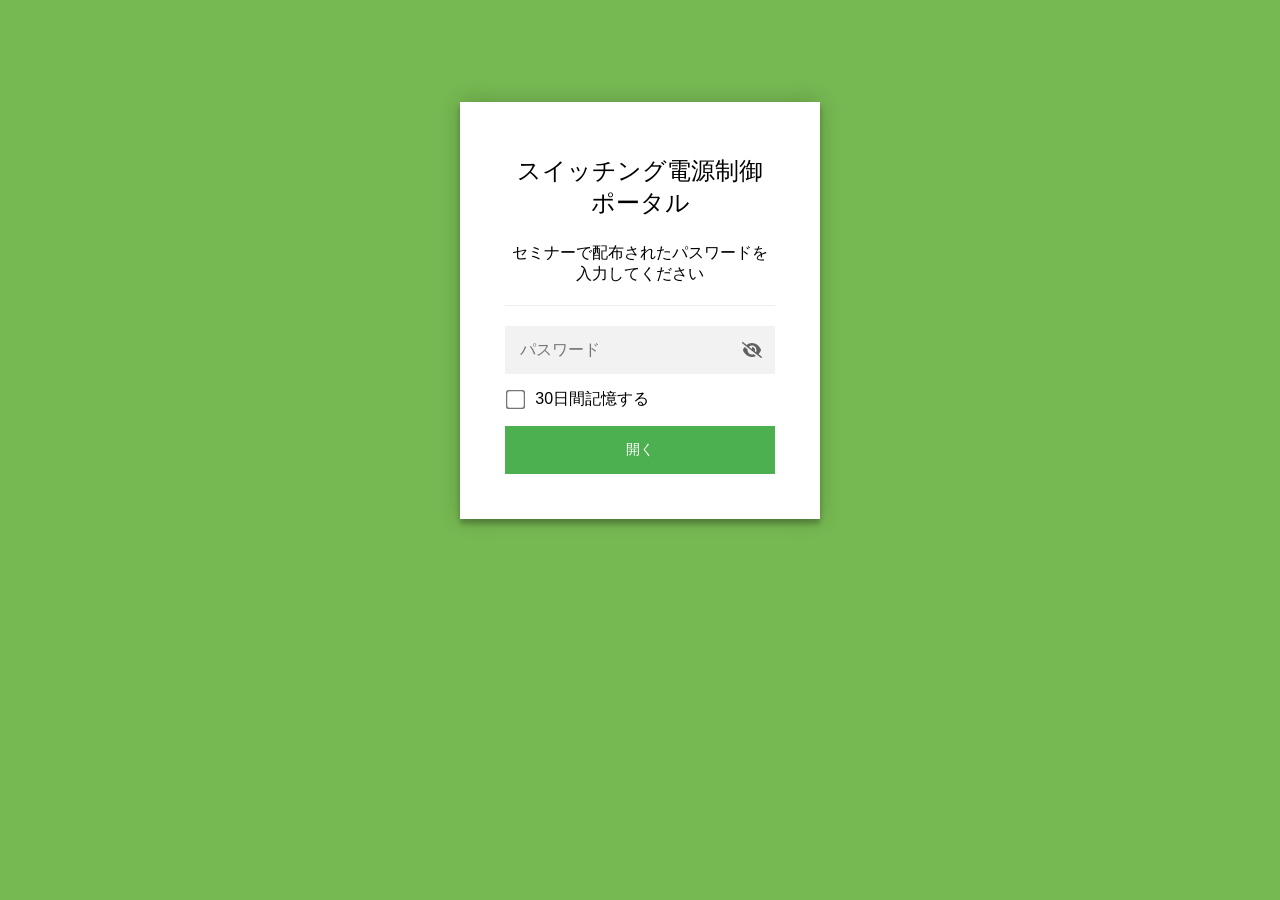
==== index.html @ 80177dbc "セミナー補助サイト(暗号化済み)初回公開" ====
<!DOCTYPE html>
<html class="staticrypt-html">
    <head>
        <meta charset="utf-8" />
        <title>スイッチング電源制御ポータル</title>
        <meta name="viewport" content="width=device-width, initial-scale=1" />

        <!-- do not cache this page -->
        <meta http-equiv="cache-control" content="max-age=0" />
        <meta http-equiv="cache-control" content="no-cache" />
        <meta http-equiv="expires" content="0" />
        <meta http-equiv="expires" content="Tue, 01 Jan 1980 1:00:00 GMT" />
        <meta http-equiv="pragma" content="no-cache" />

        <style>
            .staticrypt-hr {
                margin-top: 20px;
                margin-bottom: 20px;
                border: 0;
                border-top: 1px solid #eee;
            }

            .staticrypt-page {
                width: 360px;
                padding: 8% 0 0;
                margin: auto;
                box-sizing: border-box;
            }

            .staticrypt-form {
                position: relative;
                z-index: 1;
                background: #ffffff;
                max-width: 360px;
                margin: 0 auto 100px;
                padding: 45px;
                text-align: center;
                box-shadow: 0 0 20px 0 rgba(0, 0, 0, 0.2), 0 5px 5px 0 rgba(0, 0, 0, 0.24);
            }

            .staticrypt-form input[type="password"],
            input[type="text"] {
                background: inherit;
                border: 0;
                box-sizing: border-box; /* This ensures padding is included in the total width */
                font-size: 14px;
                outline: 0;
                padding: 15px 30px 15px 15px; /* Adjust the padding to ensure there is space for the icon */
                width: 100%;
            }

            .staticrypt-password-container {
                position: relative;
                outline: 0;
                background: #f2f2f2;
                width: 100%;
                border: 0;
                margin: 0 0 15px;
                box-sizing: border-box;
            }

            .staticrypt-toggle-password-visibility {
                cursor: pointer;
                height: 20px;
                opacity: 60%;
                padding: 13px;
                position: absolute;
                right: 0;
                top: 50%;
                transform: translateY(-50%);
                width: 20px;
            }

            .staticrypt-form .staticrypt-decrypt-button {
                text-transform: uppercase;
                outline: 0;
                background: #4CAF50;
                width: 100%;
                border: 0;
                padding: 15px;
                color: #ffffff;
                font-size: 14px;
                cursor: pointer;
            }

            .staticrypt-form .staticrypt-decrypt-button:hover,
            .staticrypt-form .staticrypt-decrypt-button:active,
            .staticrypt-form .staticrypt-decrypt-button:focus {
                background: #4CAF50;
                filter: brightness(92%);
            }

            .staticrypt-html {
                height: 100%;
            }

            .staticrypt-body {
                height: 100%;
                margin: 0;
            }

            .staticrypt-content {
                height: 100%;
                margin-bottom: 1em;
                background: #76B852;
                font-family: "Arial", sans-serif;
                -webkit-font-smoothing: antialiased;
                -moz-osx-font-smoothing: grayscale;
            }

            .staticrypt-instructions {
                margin-top: -1em;
                margin-bottom: 1em;
            }

            .staticrypt-title {
                font-size: 1.5em;
            }

            label.staticrypt-remember {
                display: flex;
                align-items: center;
                margin-bottom: 1em;
            }

            .staticrypt-remember input[type="checkbox"] {
                transform: scale(1.5);
                margin-right: 1em;
            }

            .hidden {
                display: none !important;
            }

            .staticrypt-spinner-container {
                height: 100%;
                display: flex;
                align-items: center;
                justify-content: center;
            }

            .staticrypt-spinner {
                display: inline-block;
                width: 2rem;
                height: 2rem;
                vertical-align: text-bottom;
                border: 0.25em solid gray;
                border-right-color: transparent;
                border-radius: 50%;
                -webkit-animation: spinner-border 0.75s linear infinite;
                animation: spinner-border 0.75s linear infinite;
                animation-duration: 0.75s;
                animation-timing-function: linear;
                animation-delay: 0s;
                animation-iteration-count: infinite;
                animation-direction: normal;
                animation-fill-mode: none;
                animation-play-state: running;
                animation-name: spinner-border;
            }

            @keyframes spinner-border {
                100% {
                    transform: rotate(360deg);
                }
            }

            @media screen and (-webkit-min-device-pixel-ratio: 0) {
                .staticrypt-form input[type="password"],
                input[type="text"] {
                    font-size: 16px;
                }
            }
        </style>
    </head>

    <body class="staticrypt-body">
        <div id="staticrypt_loading" class="staticrypt-spinner-container">
            <div class="staticrypt-spinner"></div>
        </div>

        <div id="staticrypt_content" class="staticrypt-content hidden">
            <div class="staticrypt-page">
                <div class="staticrypt-form">
                    <div class="staticrypt-instructions">
                        <p class="staticrypt-title">スイッチング電源制御ポータル</p>
                        <p>セミナーで配布されたパスワードを入力してください</p>
                    </div>

                    <hr class="staticrypt-hr" />

                    <form id="staticrypt-form" action="#" method="post">
                        <div class="staticrypt-password-container">
                            <input
                                id="staticrypt-password"
                                type="password"
                                name="password"
                                placeholder="パスワード"
                                autofocus
                            />

                            <img
                                class="staticrypt-toggle-password-visibility"
                                alt="Show password"
                                title="Show password"
                                src="[data-uri]"
                            />
                        </div>

                        <label id="staticrypt-remember-label" class="staticrypt-remember hidden">
                            <input id="staticrypt-remember" type="checkbox" name="remember" />
                            30日間記憶する
                        </label>

                        <input type="submit" class="staticrypt-decrypt-button" value="開く" />
                    </form>
                </div>
            </div>
        </div>

        <script>
            // these variables will be filled when generating the file - the template format is 'variable_name'
            const staticryptInitiator = ((function(){
  const exports = {};
  const cryptoEngine = ((function(){
  const exports = {};
  const { subtle } = crypto;

const IV_BITS = 16 * 8;
const HEX_BITS = 4;
const ENCRYPTION_ALGO = "AES-CBC";

/**
 * Translates between utf8 encoded hexadecimal strings
 * and Uint8Array bytes.
 */
const HexEncoder = {
    /**
     * hex string -> bytes
     * @param {string} hexString
     * @returns {Uint8Array}
     */
    parse: function (hexString) {
        if (hexString.length % 2 !== 0) throw "Invalid hexString";
        const arrayBuffer = new Uint8Array(hexString.length / 2);

        for (let i = 0; i < hexString.length; i += 2) {
            const byteValue = parseInt(hexString.substring(i, i + 2), 16);
            if (isNaN(byteValue)) {
                throw "Invalid hexString";
            }
            arrayBuffer[i / 2] = byteValue;
        }
        return arrayBuffer;
    },

    /**
     * bytes -> hex string
     * @param {Uint8Array} bytes
     * @returns {string}
     */
    stringify: function (bytes) {
        const hexBytes = [];

        for (let i = 0; i < bytes.length; ++i) {
            let byteString = bytes[i].toString(16);
            if (byteString.length < 2) {
                byteString = "0" + byteString;
            }
            hexBytes.push(byteString);
        }
        return hexBytes.join("");
    },
};

/**
 * Translates between utf8 strings and Uint8Array bytes.
 */
const UTF8Encoder = {
    parse: function (str) {
        return new TextEncoder().encode(str);
    },

    stringify: function (bytes) {
        return new TextDecoder().decode(bytes);
    },
};

/**
 * Salt and encrypt a msg with a password.
 */
async function encrypt(msg, hashedPassword) {
    // Must be 16 bytes, unpredictable, and preferably cryptographically random. However, it need not be secret.
    // https://developer.mozilla.org/en-US/docs/Web/API/SubtleCrypto/encrypt#parameters
    const iv = crypto.getRandomValues(new Uint8Array(IV_BITS / 8));

    const key = await subtle.importKey("raw", HexEncoder.parse(hashedPassword), ENCRYPTION_ALGO, false, ["encrypt"]);

    const encrypted = await subtle.encrypt(
        {
            name: ENCRYPTION_ALGO,
            iv: iv,
        },
        key,
        UTF8Encoder.parse(msg)
    );

    // iv will be 32 hex characters, we prepend it to the ciphertext for use in decryption
    return HexEncoder.stringify(iv) + HexEncoder.stringify(new Uint8Array(encrypted));
}
exports.encrypt = encrypt;

/**
 * Decrypt a salted msg using a password.
 *
 * @param {string} encryptedMsg
 * @param {string} hashedPassword
 * @returns {Promise<string>}
 */
async function decrypt(encryptedMsg, hashedPassword) {
    const ivLength = IV_BITS / HEX_BITS;
    const iv = HexEncoder.parse(encryptedMsg.substring(0, ivLength));
    const encrypted = encryptedMsg.substring(ivLength);

    const key = await subtle.importKey("raw", HexEncoder.parse(hashedPassword), ENCRYPTION_ALGO, false, ["decrypt"]);

    const outBuffer = await subtle.decrypt(
        {
            name: ENCRYPTION_ALGO,
            iv: iv,
        },
        key,
        HexEncoder.parse(encrypted)
    );

    return UTF8Encoder.stringify(new Uint8Array(outBuffer));
}
exports.decrypt = decrypt;

/**
 * Salt and hash the password so it can be stored in localStorage without opening a password reuse vulnerability.
 *
 * @param {string} password
 * @param {string} salt
 * @returns {Promise<string>}
 */
async function hashPassword(password, salt) {
    // we hash the password in multiple steps, each adding more iterations. This is because we used to allow less
    // iterations, so for backward compatibility reasons, we need to support going from that to more iterations.
    let hashedPassword = await hashLegacyRound(password, salt);

    hashedPassword = await hashSecondRound(hashedPassword, salt);

    return hashThirdRound(hashedPassword, salt);
}
exports.hashPassword = hashPassword;

/**
 * This hashes the password with 1k iterations. This is a low number, we need this function to support backwards
 * compatibility.
 *
 * @param {string} password
 * @param {string} salt
 * @returns {Promise<string>}
 */
function hashLegacyRound(password, salt) {
    return pbkdf2(password, salt, 1000, "SHA-1");
}
exports.hashLegacyRound = hashLegacyRound;

/**
 * Add a second round of iterations. This is because we used to use 1k, so for backwards compatibility with
 * remember-me/autodecrypt links, we need to support going from that to more iterations.
 *
 * @param hashedPassword
 * @param salt
 * @returns {Promise<string>}
 */
function hashSecondRound(hashedPassword, salt) {
    return pbkdf2(hashedPassword, salt, 14000, "SHA-256");
}
exports.hashSecondRound = hashSecondRound;

/**
 * Add a third round of iterations to bring total number to 600k. This is because we used to use 1k, then 15k, so for
 * backwards compatibility with remember-me/autodecrypt links, we need to support going from that to more iterations.
 *
 * @param hashedPassword
 * @param salt
 * @returns {Promise<string>}
 */
function hashThirdRound(hashedPassword, salt) {
    return pbkdf2(hashedPassword, salt, 585000, "SHA-256");
}
exports.hashThirdRound = hashThirdRound;

/**
 * Salt and hash the password so it can be stored in localStorage without opening a password reuse vulnerability.
 *
 * @param {string} password
 * @param {string} salt
 * @param {int} iterations
 * @param {string} hashAlgorithm
 * @returns {Promise<string>}
 */
async function pbkdf2(password, salt, iterations, hashAlgorithm) {
    const key = await subtle.importKey("raw", UTF8Encoder.parse(password), "PBKDF2", false, ["deriveBits"]);

    const keyBytes = await subtle.deriveBits(
        {
            name: "PBKDF2",
            hash: hashAlgorithm,
            iterations,
            salt: UTF8Encoder.parse(salt),
        },
        key,
        256
    );

    return HexEncoder.stringify(new Uint8Array(keyBytes));
}

function generateRandomSalt() {
    const bytes = crypto.getRandomValues(new Uint8Array(128 / 8));

    return HexEncoder.stringify(new Uint8Array(bytes));
}
exports.generateRandomSalt = generateRandomSalt;

async function signMessage(hashedPassword, message) {
    const key = await subtle.importKey(
        "raw",
        HexEncoder.parse(hashedPassword),
        {
            name: "HMAC",
            hash: "SHA-256",
        },
        false,
        ["sign"]
    );
    const signature = await subtle.sign("HMAC", key, UTF8Encoder.parse(message));

    return HexEncoder.stringify(new Uint8Array(signature));
}
exports.signMessage = signMessage;

function getRandomAlphanum() {
    const possibleCharacters = "abcdefghijklmnopqrstuvwxyzABCDEFGHIJKLMNOPQRSTUVWXYZ0123456789";

    let byteArray;
    let parsedInt;

    // Keep generating new random bytes until we get a value that falls
    // within a range that can be evenly divided by possibleCharacters.length
    do {
        byteArray = crypto.getRandomValues(new Uint8Array(1));
        // extract the lowest byte to get an int from 0 to 255 (probably unnecessary, since we're only generating 1 byte)
        parsedInt = byteArray[0] & 0xff;
    } while (parsedInt >= 256 - (256 % possibleCharacters.length));

    // Take the modulo of the parsed integer to get a random number between 0 and totalLength - 1
    const randomIndex = parsedInt % possibleCharacters.length;

    return possibleCharacters[randomIndex];
}

/**
 * Generate a random string of a given length.
 *
 * @param {int} length
 * @returns {string}
 */
function generateRandomString(length) {
    let randomString = "";

    for (let i = 0; i < length; i++) {
        randomString += getRandomAlphanum();
    }

    return randomString;
}
exports.generateRandomString = generateRandomString;

  return exports;
})());
const codec = ((function(){
  const exports = {};
  /**
 * Initialize the codec with the provided cryptoEngine - this return functions to encode and decode messages.
 *
 * @param cryptoEngine - the engine to use for encryption / decryption
 */
function init(cryptoEngine) {
    const exports = {};

    /**
     * Top-level function for encoding a message.
     * Includes password hashing, encryption, and signing.
     *
     * @param {string} msg
     * @param {string} password
     * @param {string} salt
     *
     * @returns {string} The encoded text
     */
    async function encode(msg, password, salt) {
        const hashedPassword = await cryptoEngine.hashPassword(password, salt);

        const encrypted = await cryptoEngine.encrypt(msg, hashedPassword);

        // we use the hashed password in the HMAC because this is effectively what will be used a password (so we can store
        // it in localStorage safely, we don't use the clear text password)
        const hmac = await cryptoEngine.signMessage(hashedPassword, encrypted);

        return hmac + encrypted;
    }
    exports.encode = encode;

    /**
     * Encode using a password that has already been hashed. This is useful to encode multiple messages in a row, that way
     * we don't need to hash the password multiple times.
     *
     * @param {string} msg
     * @param {string} hashedPassword
     *
     * @returns {string} The encoded text
     */
    async function encodeWithHashedPassword(msg, hashedPassword) {
        const encrypted = await cryptoEngine.encrypt(msg, hashedPassword);

        // we use the hashed password in the HMAC because this is effectively what will be used a password (so we can store
        // it in localStorage safely, we don't use the clear text password)
        const hmac = await cryptoEngine.signMessage(hashedPassword, encrypted);

        return hmac + encrypted;
    }
    exports.encodeWithHashedPassword = encodeWithHashedPassword;

    /**
     * Top-level function for decoding a message.
     * Includes signature check and decryption.
     *
     * @param {string} signedMsg
     * @param {string} hashedPassword
     * @param {string} salt
     * @param {int} backwardCompatibleAttempt
     * @param {string} originalPassword
     *
     * @returns {Object} {success: true, decoded: string} | {success: false, message: string}
     */
    async function decode(signedMsg, hashedPassword, salt, backwardCompatibleAttempt = 0, originalPassword = "") {
        const encryptedHMAC = signedMsg.substring(0, 64);
        const encryptedMsg = signedMsg.substring(64);
        const decryptedHMAC = await cryptoEngine.signMessage(hashedPassword, encryptedMsg);

        if (decryptedHMAC !== encryptedHMAC) {
            // we have been raising the number of iterations in the hashing algorithm multiple times, so to support the old
            // remember-me/autodecrypt links we need to try bringing the old hashes up to speed.
            originalPassword = originalPassword || hashedPassword;
            if (backwardCompatibleAttempt === 0) {
                const updatedHashedPassword = await cryptoEngine.hashThirdRound(originalPassword, salt);

                return decode(signedMsg, updatedHashedPassword, salt, backwardCompatibleAttempt + 1, originalPassword);
            }
            if (backwardCompatibleAttempt === 1) {
                let updatedHashedPassword = await cryptoEngine.hashSecondRound(originalPassword, salt);
                updatedHashedPassword = await cryptoEngine.hashThirdRound(updatedHashedPassword, salt);

                return decode(signedMsg, updatedHashedPassword, salt, backwardCompatibleAttempt + 1, originalPassword);
            }

            return { success: false, message: "Signature mismatch" };
        }

        return {
            success: true,
            decoded: await cryptoEngine.decrypt(encryptedMsg, hashedPassword),
        };
    }
    exports.decode = decode;

    return exports;
}
exports.init = init;

  return exports;
})());
const decode = codec.init(cryptoEngine).decode;

/**
 * Initialize the staticrypt module, that exposes functions callbable by the password_template.
 *
 * @param {{
 *  staticryptEncryptedMsgUniqueVariableName: string,
 *  isRememberEnabled: boolean,
 *  rememberDurationInDays: number,
 *  staticryptSaltUniqueVariableName: string,
 * }} staticryptConfig - object of data that is stored on the password_template at encryption time.
 *
 * @param {{
 *  rememberExpirationKey: string,
 *  rememberPassphraseKey: string,
 *  replaceHtmlCallback: function,
 *  clearLocalStorageCallback: function,
 * }} templateConfig - object of data that can be configured by a custom password_template.
 */
function init(staticryptConfig, templateConfig) {
    const exports = {};

    /**
     * Decrypt our encrypted page, replace the whole HTML.
     *
     * @param {string} hashedPassword
     * @returns {Promise<boolean>}
     */
    async function decryptAndReplaceHtml(hashedPassword) {
        const { staticryptEncryptedMsgUniqueVariableName, staticryptSaltUniqueVariableName } = staticryptConfig;
        const { replaceHtmlCallback } = templateConfig;

        const result = await decode(
            staticryptEncryptedMsgUniqueVariableName,
            hashedPassword,
            staticryptSaltUniqueVariableName
        );
        if (!result.success) {
            return false;
        }
        const plainHTML = result.decoded;

        // if the user configured a callback call it, otherwise just replace the whole HTML
        if (typeof replaceHtmlCallback === "function") {
            replaceHtmlCallback(plainHTML);
        } else {
            document.write(plainHTML);
            document.close();
        }

        return true;
    }

    /**
     * Attempt to decrypt the page and replace the whole HTML.
     *
     * @param {string} password
     * @param {boolean} isRememberChecked
     *
     * @returns {Promise<{isSuccessful: boolean, hashedPassword?: string}>} - we return an object, so that if we want to
     *   expose more information in the future we can do it without breaking the password_template
     */
    async function handleDecryptionOfPage(password, isRememberChecked) {
        const { staticryptSaltUniqueVariableName } = staticryptConfig;

        // decrypt and replace the whole page
        const hashedPassword = await cryptoEngine.hashPassword(password, staticryptSaltUniqueVariableName);
        return handleDecryptionOfPageFromHash(hashedPassword, isRememberChecked);
    }
    exports.handleDecryptionOfPage = handleDecryptionOfPage;

    async function handleDecryptionOfPageFromHash(hashedPassword, isRememberChecked) {
        const { isRememberEnabled, rememberDurationInDays } = staticryptConfig;
        const { rememberExpirationKey, rememberPassphraseKey } = templateConfig;

        const isDecryptionSuccessful = await decryptAndReplaceHtml(hashedPassword);

        if (!isDecryptionSuccessful) {
            return {
                isSuccessful: false,
                hashedPassword,
            };
        }

        // remember the hashedPassword and set its expiration if necessary
        if (isRememberEnabled && isRememberChecked) {
            window.localStorage.setItem(rememberPassphraseKey, hashedPassword);

            // set the expiration if the duration isn't 0 (meaning no expiration)
            if (rememberDurationInDays > 0) {
                window.localStorage.setItem(
                    rememberExpirationKey,
                    (new Date().getTime() + rememberDurationInDays * 24 * 60 * 60 * 1000).toString()
                );
            }
        }

        return {
            isSuccessful: true,
            hashedPassword,
        };
    }
    exports.handleDecryptionOfPageFromHash = handleDecryptionOfPageFromHash;

    /**
     * Clear localstorage from staticrypt related values
     */
    function clearLocalStorage() {
        const { clearLocalStorageCallback, rememberExpirationKey, rememberPassphraseKey } = templateConfig;

        if (typeof clearLocalStorageCallback === "function") {
            clearLocalStorageCallback();
        } else {
            localStorage.removeItem(rememberPassphraseKey);
            localStorage.removeItem(rememberExpirationKey);
        }
    }

    async function handleDecryptOnLoad() {
        let isSuccessful = await decryptOnLoadFromUrl();

        if (!isSuccessful) {
            isSuccessful = await decryptOnLoadFromRememberMe();
        }

        return { isSuccessful };
    }
    exports.handleDecryptOnLoad = handleDecryptOnLoad;

    /**
     * Clear storage if we are logging out
     *
     * @returns {boolean} - whether we logged out
     */
    function logoutIfNeeded() {
        const logoutKey = "staticrypt_logout";

        // handle logout through query param
        const queryParams = new URLSearchParams(window.location.search);
        if (queryParams.has(logoutKey)) {
            clearLocalStorage();
            return true;
        }

        // handle logout through URL fragment
        const hash = window.location.hash.substring(1);
        if (hash.includes(logoutKey)) {
            clearLocalStorage();
            return true;
        }

        return false;
    }

    /**
     * To be called on load: check if we want to try to decrypt and replace the HTML with the decrypted content, and
     * try to do it if needed.
     *
     * @returns {Promise<boolean>} true if we derypted and replaced the whole page, false otherwise
     */
    async function decryptOnLoadFromRememberMe() {
        const { rememberDurationInDays } = staticryptConfig;
        const { rememberExpirationKey, rememberPassphraseKey } = templateConfig;

        // if we are login out, terminate
        if (logoutIfNeeded()) {
            return false;
        }

        // if there is expiration configured, check if we're not beyond the expiration
        if (rememberDurationInDays && rememberDurationInDays > 0) {
            const expiration = localStorage.getItem(rememberExpirationKey),
                isExpired = expiration && new Date().getTime() > parseInt(expiration);

            if (isExpired) {
                clearLocalStorage();
                return false;
            }
        }

        const hashedPassword = localStorage.getItem(rememberPassphraseKey);

        if (hashedPassword) {
            // try to decrypt
            const isDecryptionSuccessful = await decryptAndReplaceHtml(hashedPassword);

            // if the decryption is unsuccessful the password might be wrong - silently clear the saved data and let
            // the user fill the password form again
            if (!isDecryptionSuccessful) {
                clearLocalStorage();
                return false;
            }

            return true;
        }

        return false;
    }

    async function decryptOnLoadFromUrl() {
        const passwordKey = "staticrypt_pwd";
        const rememberMeKey = "remember_me";

        // try to get the password from the query param (for backward compatibility - we now want to avoid this method,
        // since it sends the hashed password to the server which isn't needed)
        const queryParams = new URLSearchParams(window.location.search);
        const hashedPasswordQuery = queryParams.get(passwordKey);
        const rememberMeQuery = queryParams.get(rememberMeKey);

        const urlFragment = window.location.hash.substring(1);
        // get the password from the url fragment
        const hashedPasswordRegexMatch = urlFragment.match(new RegExp(passwordKey + "=([^&]*)"));
        const hashedPasswordFragment = hashedPasswordRegexMatch ? hashedPasswordRegexMatch[1] : null;
        const rememberMeFragment = urlFragment.includes(rememberMeKey);

        const hashedPassword = hashedPasswordFragment || hashedPasswordQuery;
        const rememberMe = rememberMeFragment || rememberMeQuery;

        if (hashedPassword) {
            return handleDecryptionOfPageFromHash(hashedPassword, rememberMe);
        }

        return false;
    }

    return exports;
}
exports.init = init;

  return exports;
})());
            const templateError = "Bad password!",
                templateToggleAltShow = "Show password",
                templateToggleAltHide = "Hide password",
                isRememberEnabled = true,
                staticryptConfig = {"staticryptEncryptedMsgUniqueVariableName":"[base64]","isRememberEnabled":true,"rememberDurationInDays":30,"staticryptSaltUniqueVariableName":"a330d988c8717cd66ef337b1d46017e1"};

            // you can edit these values to customize some of the behavior of StatiCrypt
            const templateConfig = {
                rememberExpirationKey: "staticrypt_expiration",
                rememberPassphraseKey: "staticrypt_passphrase",
                replaceHtmlCallback: null,
                clearLocalStorageCallback: null,
            };

            // init the staticrypt engine
            const staticrypt = staticryptInitiator.init(staticryptConfig, templateConfig);

            // try to automatically decrypt on load if there is a saved password
            window.onload = async function () {
                const { isSuccessful } = await staticrypt.handleDecryptOnLoad();

                // if we didn't decrypt anything on load, show the password prompt. Otherwise the content has already been
                // replaced, no need to do anything
                if (!isSuccessful) {
                    // hide loading screen
                    document.getElementById("staticrypt_loading").classList.add("hidden");
                    document.getElementById("staticrypt_content").classList.remove("hidden");
                    document.getElementById("staticrypt-password").focus();

                    // show the remember me checkbox
                    if (isRememberEnabled) {
                        document.getElementById("staticrypt-remember-label").classList.remove("hidden");
                    }
                }
            };

            // toggle password visibility
            const toggleIcon = document.querySelector(".staticrypt-toggle-password-visibility");
            // these two icons are coming from FontAwesome
            const imgSrcEyeClosed =
                "[data-uri]";
            const imgSrcEyeOpened =
                "[data-uri]";
            toggleIcon.addEventListener("click", function () {
                const passwordInput = document.getElementById("staticrypt-password");
                if (passwordInput.type === "password") {
                    passwordInput.type = "text";
                    toggleIcon.src = imgSrcEyeOpened;
                    toggleIcon.alt = templateToggleAltHide;
                    toggleIcon.title = templateToggleAltHide;
                } else {
                    passwordInput.type = "password";
                    toggleIcon.src = imgSrcEyeClosed;
                    toggleIcon.alt = templateToggleAltShow;
                    toggleIcon.title = templateToggleAltShow;
                }
            });

            // handle password form submission
            document.getElementById("staticrypt-form").addEventListener("submit", async function (e) {
                e.preventDefault();

                const password = document.getElementById("staticrypt-password").value,
                    isRememberChecked = document.getElementById("staticrypt-remember").checked;

                const { isSuccessful } = await staticrypt.handleDecryptionOfPage(password, isRememberChecked);

                if (!isSuccessful) {
                    alert(templateError);
                }
            });
        </script>
    </body>
</html>
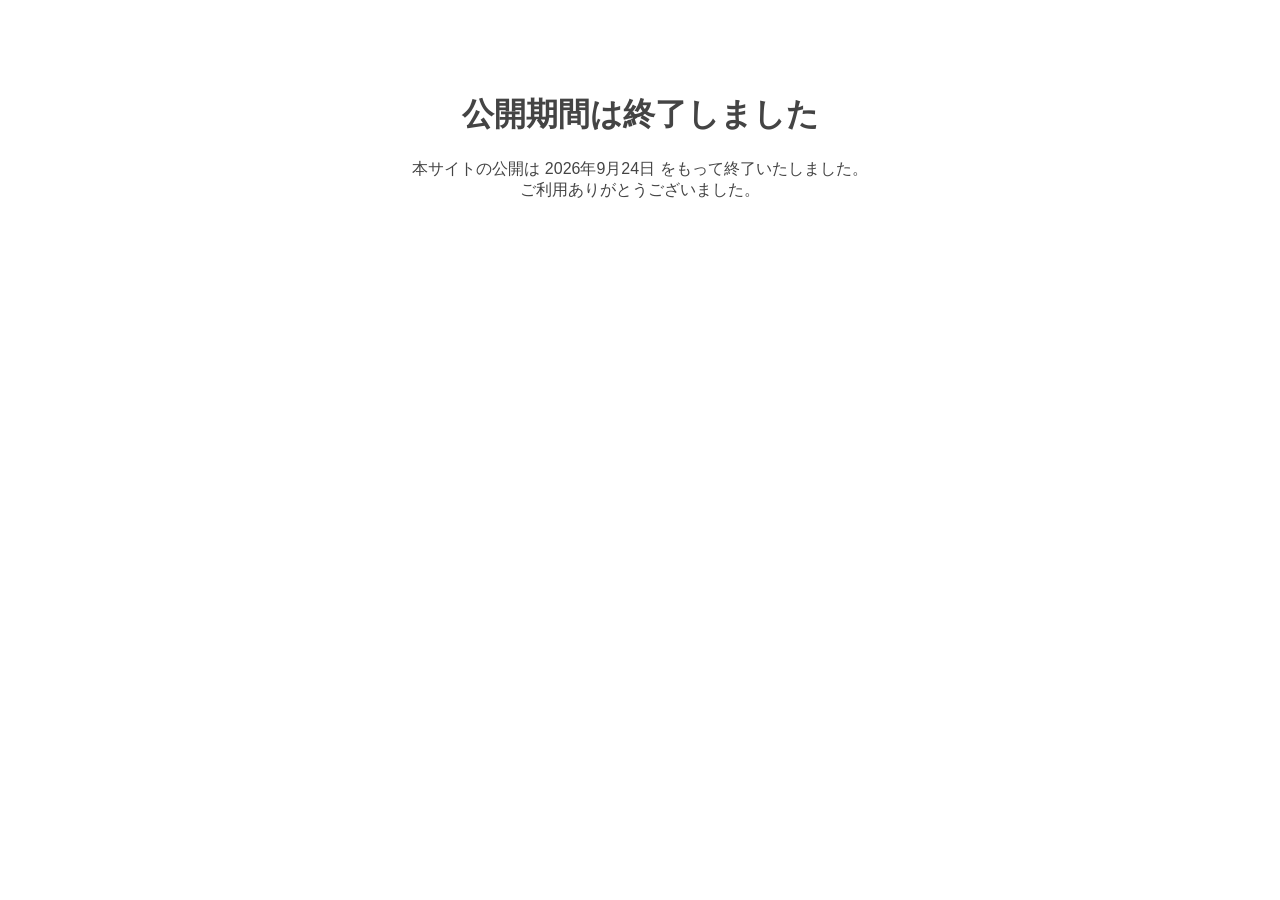
==== commit be8a2b6e: "公開期間終了によるサイト閉鎖(自動)" ====
--- a/index.html
+++ b/index.html
@@ -1,892 +1,9 @@
 <!DOCTYPE html>
-<html class="staticrypt-html">
-    <head>
-        <meta charset="utf-8" />
-        <title>スイッチング電源制御ポータル</title>
-        <meta name="viewport" content="width=device-width, initial-scale=1" />
-
-        <!-- do not cache this page -->
-        <meta http-equiv="cache-control" content="max-age=0" />
-        <meta http-equiv="cache-control" content="no-cache" />
-        <meta http-equiv="expires" content="0" />
-        <meta http-equiv="expires" content="Tue, 01 Jan 1980 1:00:00 GMT" />
-        <meta http-equiv="pragma" content="no-cache" />
-
-        <style>
-            .staticrypt-hr {
-                margin-top: 20px;
-                margin-bottom: 20px;
-                border: 0;
-                border-top: 1px solid #eee;
-            }
-
-            .staticrypt-page {
-                width: 360px;
-                padding: 8% 0 0;
-                margin: auto;
-                box-sizing: border-box;
-            }
-
-            .staticrypt-form {
-                position: relative;
-                z-index: 1;
-                background: #ffffff;
-                max-width: 360px;
-                margin: 0 auto 100px;
-                padding: 45px;
-                text-align: center;
-                box-shadow: 0 0 20px 0 rgba(0, 0, 0, 0.2), 0 5px 5px 0 rgba(0, 0, 0, 0.24);
-            }
-
-            .staticrypt-form input[type="password"],
-            input[type="text"] {
-                background: inherit;
-                border: 0;
-                box-sizing: border-box; /* This ensures padding is included in the total width */
-                font-size: 14px;
-                outline: 0;
-                padding: 15px 30px 15px 15px; /* Adjust the padding to ensure there is space for the icon */
-                width: 100%;
-            }
-
-            .staticrypt-password-container {
-                position: relative;
-                outline: 0;
-                background: #f2f2f2;
-                width: 100%;
-                border: 0;
-                margin: 0 0 15px;
-                box-sizing: border-box;
-            }
-
-            .staticrypt-toggle-password-visibility {
-                cursor: pointer;
-                height: 20px;
-                opacity: 60%;
-                padding: 13px;
-                position: absolute;
-                right: 0;
-                top: 50%;
-                transform: translateY(-50%);
-                width: 20px;
-            }
-
-            .staticrypt-form .staticrypt-decrypt-button {
-                text-transform: uppercase;
-                outline: 0;
-                background: #4CAF50;
-                width: 100%;
-                border: 0;
-                padding: 15px;
-                color: #ffffff;
-                font-size: 14px;
-                cursor: pointer;
-            }
-
-            .staticrypt-form .staticrypt-decrypt-button:hover,
-            .staticrypt-form .staticrypt-decrypt-button:active,
-            .staticrypt-form .staticrypt-decrypt-button:focus {
-                background: #4CAF50;
-                filter: brightness(92%);
-            }
-
-            .staticrypt-html {
-                height: 100%;
-            }
-
-            .staticrypt-body {
-                height: 100%;
-                margin: 0;
-            }
-
-            .staticrypt-content {
-                height: 100%;
-                margin-bottom: 1em;
-                background: #76B852;
-                font-family: "Arial", sans-serif;
-                -webkit-font-smoothing: antialiased;
-                -moz-osx-font-smoothing: grayscale;
-            }
-
-            .staticrypt-instructions {
-                margin-top: -1em;
-                margin-bottom: 1em;
-            }
-
-            .staticrypt-title {
-                font-size: 1.5em;
-            }
-
-            label.staticrypt-remember {
-                display: flex;
-                align-items: center;
-                margin-bottom: 1em;
-            }
-
-            .staticrypt-remember input[type="checkbox"] {
-                transform: scale(1.5);
-                margin-right: 1em;
-            }
-
-            .hidden {
-                display: none !important;
-            }
-
-            .staticrypt-spinner-container {
-                height: 100%;
-                display: flex;
-                align-items: center;
-                justify-content: center;
-            }
-
-            .staticrypt-spinner {
-                display: inline-block;
-                width: 2rem;
-                height: 2rem;
-                vertical-align: text-bottom;
-                border: 0.25em solid gray;
-                border-right-color: transparent;
-                border-radius: 50%;
-                -webkit-animation: spinner-border 0.75s linear infinite;
-                animation: spinner-border 0.75s linear infinite;
-                animation-duration: 0.75s;
-                animation-timing-function: linear;
-                animation-delay: 0s;
-                animation-iteration-count: infinite;
-                animation-direction: normal;
-                animation-fill-mode: none;
-                animation-play-state: running;
-                animation-name: spinner-border;
-            }
-
-            @keyframes spinner-border {
-                100% {
-                    transform: rotate(360deg);
-                }
-            }
-
-            @media screen and (-webkit-min-device-pixel-ratio: 0) {
-                .staticrypt-form input[type="password"],
-                input[type="text"] {
-                    font-size: 16px;
-                }
-            }
-        </style>
-    </head>
-
-    <body class="staticrypt-body">
-        <div id="staticrypt_loading" class="staticrypt-spinner-container">
-            <div class="staticrypt-spinner"></div>
-        </div>
-
-        <div id="staticrypt_content" class="staticrypt-content hidden">
-            <div class="staticrypt-page">
-                <div class="staticrypt-form">
-                    <div class="staticrypt-instructions">
-                        <p class="staticrypt-title">スイッチング電源制御ポータル</p>
-                        <p>セミナーで配布されたパスワードを入力してください</p>
-                    </div>
-
-                    <hr class="staticrypt-hr" />
-
-                    <form id="staticrypt-form" action="#" method="post">
-                        <div class="staticrypt-password-container">
-                            <input
-                                id="staticrypt-password"
-                                type="password"
-                                name="password"
-                                placeholder="パスワード"
-                                autofocus
-                            />
-
-                            <img
-                                class="staticrypt-toggle-password-visibility"
-                                alt="Show password"
-                                title="Show password"
-                                src="[data-uri]"
-                            />
-                        </div>
-
-                        <label id="staticrypt-remember-label" class="staticrypt-remember hidden">
-                            <input id="staticrypt-remember" type="checkbox" name="remember" />
-                            30日間記憶する
-                        </label>
-
-                        <input type="submit" class="staticrypt-decrypt-button" value="開く" />
-                    </form>
-                </div>
-            </div>
-        </div>
-
-        <script>
-            // these variables will be filled when generating the file - the template format is 'variable_name'
-            const staticryptInitiator = ((function(){
-  const exports = {};
-  const cryptoEngine = ((function(){
-  const exports = {};
-  const { subtle } = crypto;
-
-const IV_BITS = 16 * 8;
-const HEX_BITS = 4;
-const ENCRYPTION_ALGO = "AES-CBC";
-
-/**
- * Translates between utf8 encoded hexadecimal strings
- * and Uint8Array bytes.
- */
-const HexEncoder = {
-    /**
-     * hex string -> bytes
-     * @param {string} hexString
-     * @returns {Uint8Array}
-     */
-    parse: function (hexString) {
-        if (hexString.length % 2 !== 0) throw "Invalid hexString";
-        const arrayBuffer = new Uint8Array(hexString.length / 2);
-
-        for (let i = 0; i < hexString.length; i += 2) {
-            const byteValue = parseInt(hexString.substring(i, i + 2), 16);
-            if (isNaN(byteValue)) {
-                throw "Invalid hexString";
-            }
-            arrayBuffer[i / 2] = byteValue;
-        }
-        return arrayBuffer;
-    },
-
-    /**
-     * bytes -> hex string
-     * @param {Uint8Array} bytes
-     * @returns {string}
-     */
-    stringify: function (bytes) {
-        const hexBytes = [];
-
-        for (let i = 0; i < bytes.length; ++i) {
-            let byteString = bytes[i].toString(16);
-            if (byteString.length < 2) {
-                byteString = "0" + byteString;
-            }
-            hexBytes.push(byteString);
-        }
-        return hexBytes.join("");
-    },
-};
-
-/**
- * Translates between utf8 strings and Uint8Array bytes.
- */
-const UTF8Encoder = {
-    parse: function (str) {
-        return new TextEncoder().encode(str);
-    },
-
-    stringify: function (bytes) {
-        return new TextDecoder().decode(bytes);
-    },
-};
-
-/**
- * Salt and encrypt a msg with a password.
- */
-async function encrypt(msg, hashedPassword) {
-    // Must be 16 bytes, unpredictable, and preferably cryptographically random. However, it need not be secret.
-    // https://developer.mozilla.org/en-US/docs/Web/API/SubtleCrypto/encrypt#parameters
-    const iv = crypto.getRandomValues(new Uint8Array(IV_BITS / 8));
-
-    const key = await subtle.importKey("raw", HexEncoder.parse(hashedPassword), ENCRYPTION_ALGO, false, ["encrypt"]);
-
-    const encrypted = await subtle.encrypt(
-        {
-            name: ENCRYPTION_ALGO,
-            iv: iv,
-        },
-        key,
-        UTF8Encoder.parse(msg)
-    );
-
-    // iv will be 32 hex characters, we prepend it to the ciphertext for use in decryption
-    return HexEncoder.stringify(iv) + HexEncoder.stringify(new Uint8Array(encrypted));
-}
-exports.encrypt = encrypt;
-
-/**
- * Decrypt a salted msg using a password.
- *
- * @param {string} encryptedMsg
- * @param {string} hashedPassword
- * @returns {Promise<string>}
- */
-async function decrypt(encryptedMsg, hashedPassword) {
-    const ivLength = IV_BITS / HEX_BITS;
-    const iv = HexEncoder.parse(encryptedMsg.substring(0, ivLength));
-    const encrypted = encryptedMsg.substring(ivLength);
-
-    const key = await subtle.importKey("raw", HexEncoder.parse(hashedPassword), ENCRYPTION_ALGO, false, ["decrypt"]);
-
-    const outBuffer = await subtle.decrypt(
-        {
-            name: ENCRYPTION_ALGO,
-            iv: iv,
-        },
-        key,
-        HexEncoder.parse(encrypted)
-    );
-
-    return UTF8Encoder.stringify(new Uint8Array(outBuffer));
-}
-exports.decrypt = decrypt;
-
-/**
- * Salt and hash the password so it can be stored in localStorage without opening a password reuse vulnerability.
- *
- * @param {string} password
- * @param {string} salt
- * @returns {Promise<string>}
- */
-async function hashPassword(password, salt) {
-    // we hash the password in multiple steps, each adding more iterations. This is because we used to allow less
-    // iterations, so for backward compatibility reasons, we need to support going from that to more iterations.
-    let hashedPassword = await hashLegacyRound(password, salt);
-
-    hashedPassword = await hashSecondRound(hashedPassword, salt);
-
-    return hashThirdRound(hashedPassword, salt);
-}
-exports.hashPassword = hashPassword;
-
-/**
- * This hashes the password with 1k iterations. This is a low number, we need this function to support backwards
- * compatibility.
- *
- * @param {string} password
- * @param {string} salt
- * @returns {Promise<string>}
- */
-function hashLegacyRound(password, salt) {
-    return pbkdf2(password, salt, 1000, "SHA-1");
-}
-exports.hashLegacyRound = hashLegacyRound;
-
-/**
- * Add a second round of iterations. This is because we used to use 1k, so for backwards compatibility with
- * remember-me/autodecrypt links, we need to support going from that to more iterations.
- *
- * @param hashedPassword
- * @param salt
- * @returns {Promise<string>}
- */
-function hashSecondRound(hashedPassword, salt) {
-    return pbkdf2(hashedPassword, salt, 14000, "SHA-256");
-}
-exports.hashSecondRound = hashSecondRound;
-
-/**
- * Add a third round of iterations to bring total number to 600k. This is because we used to use 1k, then 15k, so for
- * backwards compatibility with remember-me/autodecrypt links, we need to support going from that to more iterations.
- *
- * @param hashedPassword
- * @param salt
- * @returns {Promise<string>}
- */
-function hashThirdRound(hashedPassword, salt) {
-    return pbkdf2(hashedPassword, salt, 585000, "SHA-256");
-}
-exports.hashThirdRound = hashThirdRound;
-
-/**
- * Salt and hash the password so it can be stored in localStorage without opening a password reuse vulnerability.
- *
- * @param {string} password
- * @param {string} salt
- * @param {int} iterations
- * @param {string} hashAlgorithm
- * @returns {Promise<string>}
- */
-async function pbkdf2(password, salt, iterations, hashAlgorithm) {
-    const key = await subtle.importKey("raw", UTF8Encoder.parse(password), "PBKDF2", false, ["deriveBits"]);
-
-    const keyBytes = await subtle.deriveBits(
-        {
-            name: "PBKDF2",
-            hash: hashAlgorithm,
-            iterations,
-            salt: UTF8Encoder.parse(salt),
-        },
-        key,
-        256
-    );
-
-    return HexEncoder.stringify(new Uint8Array(keyBytes));
-}
-
-function generateRandomSalt() {
-    const bytes = crypto.getRandomValues(new Uint8Array(128 / 8));
-
-    return HexEncoder.stringify(new Uint8Array(bytes));
-}
-exports.generateRandomSalt = generateRandomSalt;
-
-async function signMessage(hashedPassword, message) {
-    const key = await subtle.importKey(
-        "raw",
-        HexEncoder.parse(hashedPassword),
-        {
-            name: "HMAC",
-            hash: "SHA-256",
-        },
-        false,
-        ["sign"]
-    );
-    const signature = await subtle.sign("HMAC", key, UTF8Encoder.parse(message));
-
-    return HexEncoder.stringify(new Uint8Array(signature));
-}
-exports.signMessage = signMessage;
-
-function getRandomAlphanum() {
-    const possibleCharacters = "abcdefghijklmnopqrstuvwxyzABCDEFGHIJKLMNOPQRSTUVWXYZ0123456789";
-
-    let byteArray;
-    let parsedInt;
-
-    // Keep generating new random bytes until we get a value that falls
-    // within a range that can be evenly divided by possibleCharacters.length
-    do {
-        byteArray = crypto.getRandomValues(new Uint8Array(1));
-        // extract the lowest byte to get an int from 0 to 255 (probably unnecessary, since we're only generating 1 byte)
-        parsedInt = byteArray[0] & 0xff;
-    } while (parsedInt >= 256 - (256 % possibleCharacters.length));
-
-    // Take the modulo of the parsed integer to get a random number between 0 and totalLength - 1
-    const randomIndex = parsedInt % possibleCharacters.length;
-
-    return possibleCharacters[randomIndex];
-}
-
-/**
- * Generate a random string of a given length.
- *
- * @param {int} length
- * @returns {string}
- */
-function generateRandomString(length) {
-    let randomString = "";
-
-    for (let i = 0; i < length; i++) {
-        randomString += getRandomAlphanum();
-    }
-
-    return randomString;
-}
-exports.generateRandomString = generateRandomString;
-
-  return exports;
-})());
-const codec = ((function(){
-  const exports = {};
-  /**
- * Initialize the codec with the provided cryptoEngine - this return functions to encode and decode messages.
- *
- * @param cryptoEngine - the engine to use for encryption / decryption
- */
-function init(cryptoEngine) {
-    const exports = {};
-
-    /**
-     * Top-level function for encoding a message.
-     * Includes password hashing, encryption, and signing.
-     *
-     * @param {string} msg
-     * @param {string} password
-     * @param {string} salt
-     *
-     * @returns {string} The encoded text
-     */
-    async function encode(msg, password, salt) {
-        const hashedPassword = await cryptoEngine.hashPassword(password, salt);
-
-        const encrypted = await cryptoEngine.encrypt(msg, hashedPassword);
-
-        // we use the hashed password in the HMAC because this is effectively what will be used a password (so we can store
-        // it in localStorage safely, we don't use the clear text password)
-        const hmac = await cryptoEngine.signMessage(hashedPassword, encrypted);
-
-        return hmac + encrypted;
-    }
-    exports.encode = encode;
-
-    /**
-     * Encode using a password that has already been hashed. This is useful to encode multiple messages in a row, that way
-     * we don't need to hash the password multiple times.
-     *
-     * @param {string} msg
-     * @param {string} hashedPassword
-     *
-     * @returns {string} The encoded text
-     */
-    async function encodeWithHashedPassword(msg, hashedPassword) {
-        const encrypted = await cryptoEngine.encrypt(msg, hashedPassword);
-
-        // we use the hashed password in the HMAC because this is effectively what will be used a password (so we can store
-        // it in localStorage safely, we don't use the clear text password)
-        const hmac = await cryptoEngine.signMessage(hashedPassword, encrypted);
-
-        return hmac + encrypted;
-    }
-    exports.encodeWithHashedPassword = encodeWithHashedPassword;
-
-    /**
-     * Top-level function for decoding a message.
-     * Includes signature check and decryption.
-     *
-     * @param {string} signedMsg
-     * @param {string} hashedPassword
-     * @param {string} salt
-     * @param {int} backwardCompatibleAttempt
-     * @param {string} originalPassword
-     *
-     * @returns {Object} {success: true, decoded: string} | {success: false, message: string}
-     */
-    async function decode(signedMsg, hashedPassword, salt, backwardCompatibleAttempt = 0, originalPassword = "") {
-        const encryptedHMAC = signedMsg.substring(0, 64);
-        const encryptedMsg = signedMsg.substring(64);
-        const decryptedHMAC = await cryptoEngine.signMessage(hashedPassword, encryptedMsg);
-
-        if (decryptedHMAC !== encryptedHMAC) {
-            // we have been raising the number of iterations in the hashing algorithm multiple times, so to support the old
-            // remember-me/autodecrypt links we need to try bringing the old hashes up to speed.
-            originalPassword = originalPassword || hashedPassword;
-            if (backwardCompatibleAttempt === 0) {
-                const updatedHashedPassword = await cryptoEngine.hashThirdRound(originalPassword, salt);
-
-                return decode(signedMsg, updatedHashedPassword, salt, backwardCompatibleAttempt + 1, originalPassword);
-            }
-            if (backwardCompatibleAttempt === 1) {
-                let updatedHashedPassword = await cryptoEngine.hashSecondRound(originalPassword, salt);
-                updatedHashedPassword = await cryptoEngine.hashThirdRound(updatedHashedPassword, salt);
-
-                return decode(signedMsg, updatedHashedPassword, salt, backwardCompatibleAttempt + 1, originalPassword);
-            }
-
-            return { success: false, message: "Signature mismatch" };
-        }
-
-        return {
-            success: true,
-            decoded: await cryptoEngine.decrypt(encryptedMsg, hashedPassword),
-        };
-    }
-    exports.decode = decode;
-
-    return exports;
-}
-exports.init = init;
-
-  return exports;
-})());
-const decode = codec.init(cryptoEngine).decode;
-
-/**
- * Initialize the staticrypt module, that exposes functions callbable by the password_template.
- *
- * @param {{
- *  staticryptEncryptedMsgUniqueVariableName: string,
- *  isRememberEnabled: boolean,
- *  rememberDurationInDays: number,
- *  staticryptSaltUniqueVariableName: string,
- * }} staticryptConfig - object of data that is stored on the password_template at encryption time.
- *
- * @param {{
- *  rememberExpirationKey: string,
- *  rememberPassphraseKey: string,
- *  replaceHtmlCallback: function,
- *  clearLocalStorageCallback: function,
- * }} templateConfig - object of data that can be configured by a custom password_template.
- */
-function init(staticryptConfig, templateConfig) {
-    const exports = {};
-
-    /**
-     * Decrypt our encrypted page, replace the whole HTML.
-     *
-     * @param {string} hashedPassword
-     * @returns {Promise<boolean>}
-     */
-    async function decryptAndReplaceHtml(hashedPassword) {
-        const { staticryptEncryptedMsgUniqueVariableName, staticryptSaltUniqueVariableName } = staticryptConfig;
-        const { replaceHtmlCallback } = templateConfig;
-
-        const result = await decode(
-            staticryptEncryptedMsgUniqueVariableName,
-            hashedPassword,
-            staticryptSaltUniqueVariableName
-        );
-        if (!result.success) {
-            return false;
-        }
-        const plainHTML = result.decoded;
-
-        // if the user configured a callback call it, otherwise just replace the whole HTML
-        if (typeof replaceHtmlCallback === "function") {
-            replaceHtmlCallback(plainHTML);
-        } else {
-            document.write(plainHTML);
-            document.close();
-        }
-
-        return true;
-    }
-
-    /**
-     * Attempt to decrypt the page and replace the whole HTML.
-     *
-     * @param {string} password
-     * @param {boolean} isRememberChecked
-     *
-     * @returns {Promise<{isSuccessful: boolean, hashedPassword?: string}>} - we return an object, so that if we want to
-     *   expose more information in the future we can do it without breaking the password_template
-     */
-    async function handleDecryptionOfPage(password, isRememberChecked) {
-        const { staticryptSaltUniqueVariableName } = staticryptConfig;
-
-        // decrypt and replace the whole page
-        const hashedPassword = await cryptoEngine.hashPassword(password, staticryptSaltUniqueVariableName);
-        return handleDecryptionOfPageFromHash(hashedPassword, isRememberChecked);
-    }
-    exports.handleDecryptionOfPage = handleDecryptionOfPage;
-
-    async function handleDecryptionOfPageFromHash(hashedPassword, isRememberChecked) {
-        const { isRememberEnabled, rememberDurationInDays } = staticryptConfig;
-        const { rememberExpirationKey, rememberPassphraseKey } = templateConfig;
-
-        const isDecryptionSuccessful = await decryptAndReplaceHtml(hashedPassword);
-
-        if (!isDecryptionSuccessful) {
-            return {
-                isSuccessful: false,
-                hashedPassword,
-            };
-        }
-
-        // remember the hashedPassword and set its expiration if necessary
-        if (isRememberEnabled && isRememberChecked) {
-            window.localStorage.setItem(rememberPassphraseKey, hashedPassword);
-
-            // set the expiration if the duration isn't 0 (meaning no expiration)
-            if (rememberDurationInDays > 0) {
-                window.localStorage.setItem(
-                    rememberExpirationKey,
-                    (new Date().getTime() + rememberDurationInDays * 24 * 60 * 60 * 1000).toString()
-                );
-            }
-        }
-
-        return {
-            isSuccessful: true,
-            hashedPassword,
-        };
-    }
-    exports.handleDecryptionOfPageFromHash = handleDecryptionOfPageFromHash;
-
-    /**
-     * Clear localstorage from staticrypt related values
-     */
-    function clearLocalStorage() {
-        const { clearLocalStorageCallback, rememberExpirationKey, rememberPassphraseKey } = templateConfig;
-
-        if (typeof clearLocalStorageCallback === "function") {
-            clearLocalStorageCallback();
-        } else {
-            localStorage.removeItem(rememberPassphraseKey);
-            localStorage.removeItem(rememberExpirationKey);
-        }
-    }
-
-    async function handleDecryptOnLoad() {
-        let isSuccessful = await decryptOnLoadFromUrl();
-
-        if (!isSuccessful) {
-            isSuccessful = await decryptOnLoadFromRememberMe();
-        }
-
-        return { isSuccessful };
-    }
-    exports.handleDecryptOnLoad = handleDecryptOnLoad;
-
-    /**
-     * Clear storage if we are logging out
-     *
-     * @returns {boolean} - whether we logged out
-     */
-    function logoutIfNeeded() {
-        const logoutKey = "staticrypt_logout";
-
-        // handle logout through query param
-        const queryParams = new URLSearchParams(window.location.search);
-        if (queryParams.has(logoutKey)) {
-            clearLocalStorage();
-            return true;
-        }
-
-        // handle logout through URL fragment
-        const hash = window.location.hash.substring(1);
-        if (hash.includes(logoutKey)) {
-            clearLocalStorage();
-            return true;
-        }
-
-        return false;
-    }
-
-    /**
-     * To be called on load: check if we want to try to decrypt and replace the HTML with the decrypted content, and
-     * try to do it if needed.
-     *
-     * @returns {Promise<boolean>} true if we derypted and replaced the whole page, false otherwise
-     */
-    async function decryptOnLoadFromRememberMe() {
-        const { rememberDurationInDays } = staticryptConfig;
-        const { rememberExpirationKey, rememberPassphraseKey } = templateConfig;
-
-        // if we are login out, terminate
-        if (logoutIfNeeded()) {
-            return false;
-        }
-
-        // if there is expiration configured, check if we're not beyond the expiration
-        if (rememberDurationInDays && rememberDurationInDays > 0) {
-            const expiration = localStorage.getItem(rememberExpirationKey),
-                isExpired = expiration && new Date().getTime() > parseInt(expiration);
-
-            if (isExpired) {
-                clearLocalStorage();
-                return false;
-            }
-        }
-
-        const hashedPassword = localStorage.getItem(rememberPassphraseKey);
-
-        if (hashedPassword) {
-            // try to decrypt
-            const isDecryptionSuccessful = await decryptAndReplaceHtml(hashedPassword);
-
-            // if the decryption is unsuccessful the password might be wrong - silently clear the saved data and let
-            // the user fill the password form again
-            if (!isDecryptionSuccessful) {
-                clearLocalStorage();
-                return false;
-            }
-
-            return true;
-        }
-
-        return false;
-    }
-
-    async function decryptOnLoadFromUrl() {
-        const passwordKey = "staticrypt_pwd";
-        const rememberMeKey = "remember_me";
-
-        // try to get the password from the query param (for backward compatibility - we now want to avoid this method,
-        // since it sends the hashed password to the server which isn't needed)
-        const queryParams = new URLSearchParams(window.location.search);
-        const hashedPasswordQuery = queryParams.get(passwordKey);
-        const rememberMeQuery = queryParams.get(rememberMeKey);
-
-        const urlFragment = window.location.hash.substring(1);
-        // get the password from the url fragment
-        const hashedPasswordRegexMatch = urlFragment.match(new RegExp(passwordKey + "=([^&]*)"));
-        const hashedPasswordFragment = hashedPasswordRegexMatch ? hashedPasswordRegexMatch[1] : null;
-        const rememberMeFragment = urlFragment.includes(rememberMeKey);
-
-        const hashedPassword = hashedPasswordFragment || hashedPasswordQuery;
-        const rememberMe = rememberMeFragment || rememberMeQuery;
-
-        if (hashedPassword) {
-            return handleDecryptionOfPageFromHash(hashedPassword, rememberMe);
-        }
-
-        return false;
-    }
-
-    return exports;
-}
-exports.init = init;
-
-  return exports;
-})());
-            const templateError = "Bad password!",
-                templateToggleAltShow = "Show password",
-                templateToggleAltHide = "Hide password",
-                isRememberEnabled = true,
-                staticryptConfig = {"staticryptEncryptedMsgUniqueVariableName":"[base64]","isRememberEnabled":true,"rememberDurationInDays":30,"staticryptSaltUniqueVariableName":"a330d988c8717cd66ef337b1d46017e1"};
-
-            // you can edit these values to customize some of the behavior of StatiCrypt
-            const templateConfig = {
-                rememberExpirationKey: "staticrypt_expiration",
-                rememberPassphraseKey: "staticrypt_passphrase",
-                replaceHtmlCallback: null,
-                clearLocalStorageCallback: null,
-            };
-
-            // init the staticrypt engine
-            const staticrypt = staticryptInitiator.init(staticryptConfig, templateConfig);
-
-            // try to automatically decrypt on load if there is a saved password
-            window.onload = async function () {
-                const { isSuccessful } = await staticrypt.handleDecryptOnLoad();
-
-                // if we didn't decrypt anything on load, show the password prompt. Otherwise the content has already been
-                // replaced, no need to do anything
-                if (!isSuccessful) {
-                    // hide loading screen
-                    document.getElementById("staticrypt_loading").classList.add("hidden");
-                    document.getElementById("staticrypt_content").classList.remove("hidden");
-                    document.getElementById("staticrypt-password").focus();
-
-                    // show the remember me checkbox
-                    if (isRememberEnabled) {
-                        document.getElementById("staticrypt-remember-label").classList.remove("hidden");
-                    }
-                }
-            };
-
-            // toggle password visibility
-            const toggleIcon = document.querySelector(".staticrypt-toggle-password-visibility");
-            // these two icons are coming from FontAwesome
-            const imgSrcEyeClosed =
-                "[data-uri]";
-            const imgSrcEyeOpened =
-                "[data-uri]";
-            toggleIcon.addEventListener("click", function () {
-                const passwordInput = document.getElementById("staticrypt-password");
-                if (passwordInput.type === "password") {
-                    passwordInput.type = "text";
-                    toggleIcon.src = imgSrcEyeOpened;
-                    toggleIcon.alt = templateToggleAltHide;
-                    toggleIcon.title = templateToggleAltHide;
-                } else {
-                    passwordInput.type = "password";
-                    toggleIcon.src = imgSrcEyeClosed;
-                    toggleIcon.alt = templateToggleAltShow;
-                    toggleIcon.title = templateToggleAltShow;
-                }
-            });
-
-            // handle password form submission
-            document.getElementById("staticrypt-form").addEventListener("submit", async function (e) {
-                e.preventDefault();
-
-                const password = document.getElementById("staticrypt-password").value,
-                    isRememberChecked = document.getElementById("staticrypt-remember").checked;
-
-                const { isSuccessful } = await staticrypt.handleDecryptionOfPage(password, isRememberChecked);
-
-                if (!isSuccessful) {
-                    alert(templateError);
-                }
-            });
-        </script>
-    </body>
-</html>
+<html lang="ja">
+<head><meta charset="UTF-8"><meta name="viewport" content="width=device-width, initial-scale=1.0">
+<title>公開期間終了</title></head>
+<body style="font-family:sans-serif;text-align:center;padding:4rem 1rem;color:#444;">
+<h1>公開期間は終了しました</h1>
+<p>本サイトの公開は 2026年9月24日 をもって終了いたしました。<br>
+ご利用ありがとうございました。</p>
+</body></html>
